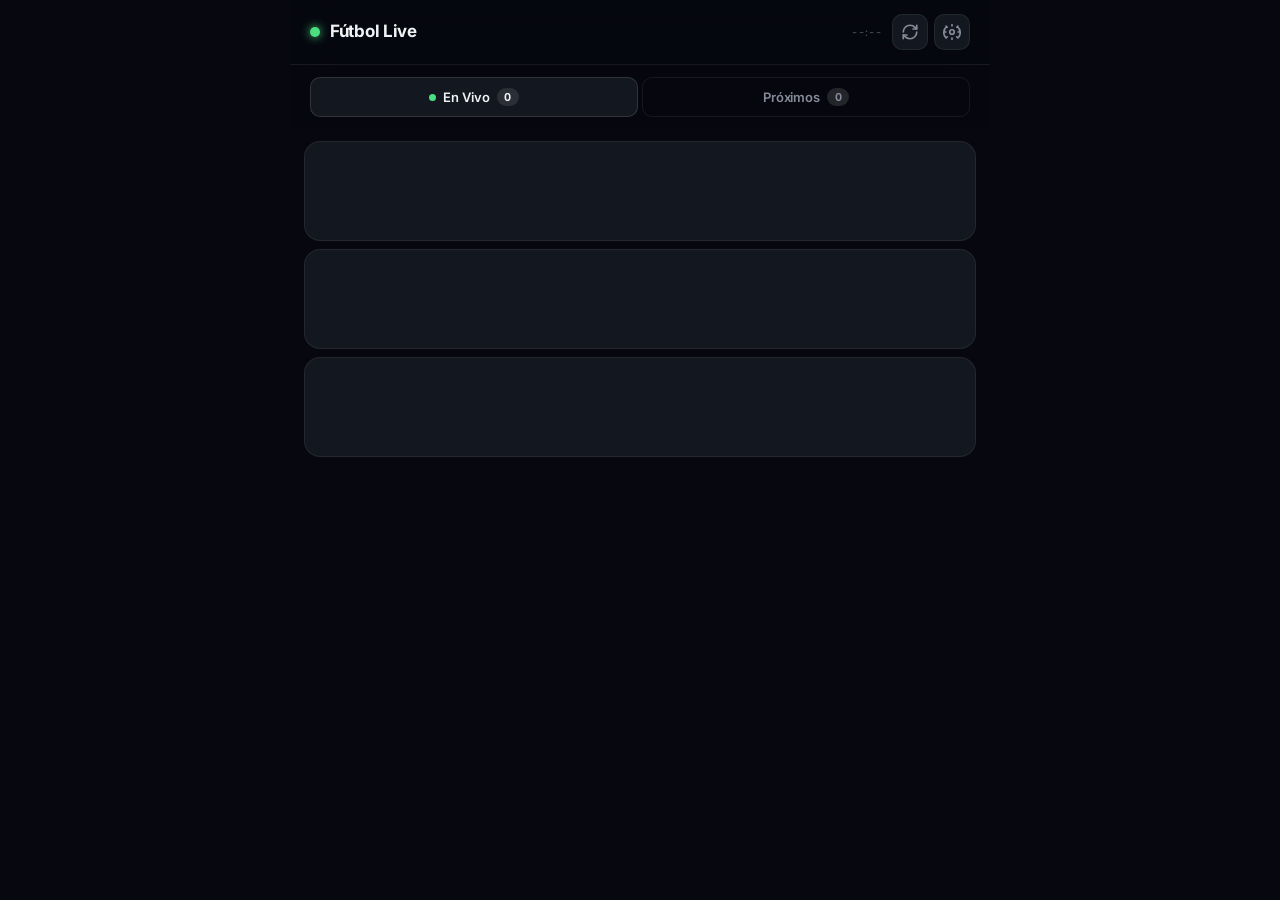
==== index.html @ bebf226e "Fix: mostrar banderas correctamente" ====
<!DOCTYPE html>
<html lang="es">
<head>
    <meta charset="UTF-8">
    <meta name="viewport" content="width=device-width, initial-scale=1.0">
    <meta name="description" content="Resultados y próximos partidos de fútbol en tiempo real.">
    <meta name="theme-color" content="#07080F">
    <title>Fútbol Live</title>
    <link rel="manifest" href="manifest.json">
    <link rel="preconnect" href="https://fonts.googleapis.com">
    <link rel="preconnect" href="https://fonts.gstatic.com" crossorigin>
    <link href="https://fonts.googleapis.com/css2?family=Inter:wght@400;500;600;700;800;900&display=swap" rel="stylesheet">
    <style>
/* ── Reset & Base ────────────────────────────── */
*, *::before, *::after { margin: 0; padding: 0; box-sizing: border-box; }

:root {
    --bg:        #07080F;
    --surface:   #0E1018;
    --card:      #131720;
    --card-hov:  #181D2A;
    --border:    rgba(255,255,255,.07);
    --border-hi: rgba(255,255,255,.12);

    --live:      #4ADE80;
    --live-dim:  rgba(74,222,128,.12);
    --upcoming:  #60A5FA;
    --upcoming-dim: rgba(96,165,250,.1);

    --text:      #F1F2F5;
    --text-2:    #868B99;
    --text-3:    #454A58;

    --font: 'Inter', -apple-system, BlinkMacSystemFont, sans-serif;
    --r-card: 16px;
    --r-sm:   8px;
}

html { -webkit-tap-highlight-color: transparent; }

body {
    font-family: var(--font);
    background: var(--bg);
    color: var(--text);
    line-height: 1.5;
    min-height: 100svh;
    overscroll-behavior: none;
}

/* ── App Shell ───────────────────────────────── */
.app {
    max-width: 700px;
    margin: 0 auto;
    padding-bottom: 40px;
}

/* ── Header ──────────────────────────────────── */
.header {
    position: sticky;
    top: 0;
    z-index: 50;
    background: rgba(7,8,15,.85);
    backdrop-filter: blur(20px);
    -webkit-backdrop-filter: blur(20px);
    border-bottom: 1px solid var(--border);
}

.header-inner {
    display: flex;
    align-items: center;
    justify-content: space-between;
    padding: 14px 20px;
}

.brand {
    display: flex;
    align-items: center;
    gap: 10px;
}

.brand-dot {
    width: 10px;
    height: 10px;
    border-radius: 50%;
    background: var(--live);
    box-shadow: 0 0 10px var(--live);
    animation: breathe 3s ease-in-out infinite;
}

@keyframes breathe {
    0%,100% { box-shadow: 0 0 6px var(--live); opacity:.9; }
    50%      { box-shadow: 0 0 16px var(--live); opacity:1; }
}

.brand-name {
    font-size: 17px;
    font-weight: 700;
    letter-spacing: -.3px;
    color: var(--text);
}

.header-right {
    display: flex;
    align-items: center;
    gap: 6px;
}

.last-updated {
    font-size: 11px;
    font-weight: 500;
    color: var(--text-3);
    margin-right: 4px;
    font-variant-numeric: tabular-nums;
}

.icon-btn {
    width: 36px;
    height: 36px;
    border-radius: 10px;
    border: 1px solid var(--border);
    background: var(--card);
    color: var(--text-2);
    display: flex;
    align-items: center;
    justify-content: center;
    cursor: pointer;
    transition: background .15s, color .15s, border-color .15s;
}

.icon-btn:hover {
    background: var(--card-hov);
    color: var(--text);
    border-color: var(--border-hi);
}

.icon-btn.spinning svg {
    animation: spin .6s linear infinite;
}

@keyframes spin { to { transform: rotate(360deg); } }

/* ── Tabs ────────────────────────────────────── */
.tabs {
    display: flex;
    gap: 4px;
    padding: 12px 20px;
    position: sticky;
    top: 65px;
    z-index: 40;
    background: rgba(7,8,15,.9);
    backdrop-filter: blur(20px);
    -webkit-backdrop-filter: blur(20px);
}

.tab {
    flex: 1;
    display: flex;
    align-items: center;
    justify-content: center;
    gap: 7px;
    padding: 10px 14px;
    border-radius: 10px;
    border: 1px solid var(--border);
    background: transparent;
    color: var(--text-2);
    font-family: var(--font);
    font-size: 13px;
    font-weight: 600;
    cursor: pointer;
    transition: all .2s ease;
    letter-spacing: -.1px;
}

.tab:hover:not(.active) {
    background: var(--card);
    color: var(--text);
}

.tab.active {
    background: var(--card);
    color: var(--text);
    border-color: var(--border-hi);
}

.tab-live-dot {
    width: 7px;
    height: 7px;
    border-radius: 50%;
    background: var(--live);
    flex-shrink: 0;
    animation: pulse-dot 1.8s ease-in-out infinite;
}

.tab:not(.active) .tab-live-dot { opacity: .4; animation: none; }

@keyframes pulse-dot {
    0%,100% { transform: scale(1); opacity: 1; }
    50%      { transform: scale(1.35); opacity: .7; }
}

.tab-count {
    font-size: 11px;
    font-weight: 700;
    background: var(--border-hi);
    padding: 2px 7px;
    border-radius: 999px;
    min-width: 22px;
    text-align: center;
    font-variant-numeric: tabular-nums;
}

.tab.active .tab-count { background: rgba(255,255,255,.1); }

/* ── Content ─────────────────────────────────── */
.content { padding: 0 14px; }

.tab-content { display: none; }
.tab-content.active { display: block; }

/* ── Matches List ────────────────────────────── */
.matches-list { display: flex; flex-direction: column; gap: 8px; padding-top: 6px; }

/* ── League Group ────────────────────────────── */
.league-group { margin-top: 10px; }

.league-group-header {
    display: flex;
    align-items: center;
    gap: 10px;
    padding: 14px 6px 8px;
    font-size: 11px;
    font-weight: 700;
    letter-spacing: .6px;
    text-transform: uppercase;
    color: var(--text-2);
}

.league-group-header .flag {
    font-size: 22px;
    line-height: 1;
    filter: drop-shadow(0 1px 3px rgba(0,0,0,.4));
}

/* ── Match Card ──────────────────────────────── */
.match-card {
    background: var(--card);
    border: 1px solid var(--border);
    border-radius: var(--r-card);
    padding: 16px;
    display: grid;
    grid-template-columns: 1fr auto 1fr;
    align-items: center;
    gap: 12px;
    cursor: default;
    transition: background .18s, border-color .18s, transform .18s;
    position: relative;
    overflow: hidden;
}

.match-card::before {
    content: '';
    position: absolute;
    top: 0; left: 0;
    width: 3px;
    height: 100%;
    border-radius: 3px 0 0 3px;
}

.match-card.live::before   { background: var(--live); }
.match-card.upcoming::before { background: var(--upcoming); }

.match-card:hover {
    background: var(--card-hov);
    border-color: var(--border-hi);
    transform: translateY(-1px);
}

/* Status strip at top */
.card-top {
    position: absolute;
    top: 0; left: 0; right: 0;
    display: flex;
    justify-content: flex-end;
    padding: 8px 12px 0;
}

/* ── Team Column ─────────────────────────────── */
.team-col {
    display: flex;
    flex-direction: column;
    align-items: center;
    gap: 8px;
    text-align: center;
    padding-top: 10px;
}

.team-logo-wrap {
    width: 48px;
    height: 48px;
    border-radius: 50%;
    background: rgba(255,255,255,.04);
    border: 1px solid var(--border);
    display: flex;
    align-items: center;
    justify-content: center;
    overflow: hidden;
    flex-shrink: 0;
}

.team-logo-wrap img {
    width: 38px;
    height: 38px;
    object-fit: contain;
    display: block;
}

.team-name {
    font-size: 12px;
    font-weight: 600;
    color: var(--text-2);
    max-width: 110px;
    line-height: 1.3;
    text-wrap: balance;
}

/* ── Score Center ────────────────────────────── */
.score-col {
    display: flex;
    flex-direction: column;
    align-items: center;
    gap: 6px;
    min-width: 80px;
}

.score-board {
    display: flex;
    align-items: center;
    gap: 2px;
}

.score-num {
    font-size: 32px;
    font-weight: 900;
    letter-spacing: -1px;
    font-variant-numeric: tabular-nums;
    color: var(--text);
    line-height: 1;
    min-width: 28px;
    text-align: center;
}

.score-sep {
    font-size: 22px;
    font-weight: 300;
    color: var(--text-3);
    margin: 0 2px;
    line-height: 1;
}

.match-card.live .score-num {
    color: var(--live);
}

.status-pill {
    font-size: 10px;
    font-weight: 700;
    letter-spacing: .5px;
    text-transform: uppercase;
    padding: 3px 9px;
    border-radius: 999px;
    white-space: nowrap;
}

.status-pill.live {
    background: var(--live-dim);
    color: var(--live);
    display: flex;
    align-items: center;
    gap: 4px;
}

.status-pill.live::before {
    content: '';
    display: inline-block;
    width: 5px;
    height: 5px;
    border-radius: 50%;
    background: var(--live);
    animation: pulse-dot 1.4s infinite;
    flex-shrink: 0;
}

.status-pill.upcoming {
    background: var(--upcoming-dim);
    color: var(--upcoming);
}

.match-time {
    font-size: 11px;
    font-weight: 500;
    color: var(--text-3);
    text-align: center;
    font-variant-numeric: tabular-nums;
    margin-top: 2px;
}

/* ── Empty State ─────────────────────────────── */
.empty-state {
    display: flex;
    flex-direction: column;
    align-items: center;
    padding: 60px 20px;
    gap: 10px;
    color: var(--text-3);
    text-align: center;
}

.empty-icon-wrap {
    width: 60px;
    height: 60px;
    border-radius: 18px;
    background: var(--card);
    border: 1px solid var(--border);
    display: flex;
    align-items: center;
    justify-content: center;
    font-size: 26px;
    margin-bottom: 4px;
}

.empty-state h3 {
    font-size: 15px;
    font-weight: 600;
    color: var(--text-2);
}

.empty-state p {
    font-size: 13px;
    color: var(--text-3);
}

/* ── Skeletons ───────────────────────────────── */
.skeleton-wrap { display: flex; flex-direction: column; gap: 8px; padding-top: 6px; }

.skeleton-card {
    background: var(--card);
    border: 1px solid var(--border);
    border-radius: var(--r-card);
    height: 100px;
    animation: shimmer 1.4s ease-in-out infinite;
}

@keyframes shimmer {
    0%,100% { opacity: .5; }
    50%      { opacity: 1; }
}

/* ── Settings Modal ──────────────────────────── */
.modal {
    position: fixed;
    inset: 0;
    z-index: 200;
    display: flex;
    align-items: flex-end;
    justify-content: center;
}

.modal.hidden { display: none; }

.modal-backdrop {
    position: absolute;
    inset: 0;
    background: rgba(0,0,0,.6);
    backdrop-filter: blur(4px);
    -webkit-backdrop-filter: blur(4px);
}

.modal-sheet {
    position: relative;
    width: 100%;
    max-width: 700px;
    background: #111420;
    border-radius: 24px 24px 0 0;
    border: 1px solid var(--border-hi);
    border-bottom: none;
    padding: 12px 24px 40px;
    animation: slide-up .25s ease;
}

@keyframes slide-up {
    from { transform: translateY(100%); }
    to   { transform: translateY(0); }
}

.modal-handle {
    width: 36px;
    height: 4px;
    border-radius: 2px;
    background: var(--border-hi);
    margin: 0 auto 20px;
}

.modal-header {
    display: flex;
    align-items: center;
    justify-content: space-between;
    margin-bottom: 24px;
}

.modal-header h3 {
    font-size: 17px;
    font-weight: 700;
}

.setting-label {
    display: block;
    font-size: 12px;
    font-weight: 600;
    letter-spacing: .4px;
    text-transform: uppercase;
    color: var(--text-3);
    margin-bottom: 10px;
}

.segment-control {
    display: flex;
    gap: 4px;
    background: var(--surface);
    border: 1px solid var(--border);
    border-radius: 10px;
    padding: 4px;
    margin-bottom: 20px;
}

.seg-btn {
    flex: 1;
    padding: 8px 4px;
    border: none;
    border-radius: 7px;
    background: transparent;
    color: var(--text-2);
    font-family: var(--font);
    font-size: 13px;
    font-weight: 600;
    cursor: pointer;
    transition: all .15s;
}

.seg-btn.active {
    background: var(--card-hov);
    color: var(--text);
    border: 1px solid var(--border-hi);
}

.info-pill {
    display: flex;
    align-items: center;
    gap: 7px;
    font-size: 12px;
    color: var(--text-3);
    background: var(--surface);
    border: 1px solid var(--border);
    border-radius: 10px;
    padding: 10px 14px;
}

.modal-footer {
    margin-top: 20px;
}

.btn-primary {
    width: 100%;
    padding: 14px;
    background: var(--live);
    color: #021a0a;
    border: none;
    border-radius: 12px;
    font-family: var(--font);
    font-size: 15px;
    font-weight: 700;
    cursor: pointer;
    transition: opacity .15s;
    letter-spacing: -.2px;
}

.btn-primary:hover { opacity: .88; }

/* ── Toast ───────────────────────────────────── */
.toast {
    position: fixed;
    bottom: 28px;
    left: 50%;
    transform: translateX(-50%);
    background: #1C2030;
    border: 1px solid var(--border-hi);
    color: var(--text);
    padding: 12px 20px;
    border-radius: 12px;
    box-shadow: 0 8px 32px rgba(0,0,0,.5);
    z-index: 300;
    font-size: 13px;
    font-weight: 500;
    white-space: nowrap;
    max-width: calc(100vw - 40px);
    overflow: hidden;
    text-overflow: ellipsis;
    animation: toast-in .2s ease;
}

@keyframes toast-in {
    from { opacity: 0; transform: translateX(-50%) translateY(10px); }
    to   { opacity: 1; transform: translateX(-50%) translateY(0); }
}

.toast.hidden { display: none; }
.toast.success { border-color: rgba(74,222,128,.3); }
.toast.error   { border-color: rgba(248,113,113,.3); }

/* ── Responsive ──────────────────────────────── */
@media (max-width: 480px) {
    .content { padding: 0 10px; }
    .tabs { padding: 10px 14px; }
    .header-inner { padding: 12px 16px; }
    .team-logo-wrap { width: 42px; height: 42px; }
    .team-logo-wrap img { width: 32px; height: 32px; }
    .score-num { font-size: 28px; }
    .team-name { font-size: 11px; max-width: 90px; }
}

</style>
    <link rel="icon" href="data:image/svg+xml,%3Csvg xmlns='http://www.w3.org/2000/svg' viewBox='0 0 100 100'%3E%3Ccircle cx='50' cy='50' r='48' fill='%234ade80'/%3E%3Ctext y='.9em' font-size='72' x='12'%3E⚽%3C/text%3E%3C/svg%3E">
</head>
<body>
    <div class="app">

        <!-- Header -->
        <header class="header">
            <div class="header-inner">
                <div class="brand">
                    <div class="brand-dot"></div>
                    <span class="brand-name">Fútbol Live</span>
                </div>
                <div class="header-right">
                    <div id="last-updated" class="last-updated">--:--</div>
                    <button id="refresh-btn" class="icon-btn" title="Actualizar">
                        <svg width="18" height="18" viewBox="0 0 24 24" fill="none" stroke="currentColor" stroke-width="2.2" stroke-linecap="round" stroke-linejoin="round"><path d="M3 12a9 9 0 0 1 9-9 9.75 9.75 0 0 1 6.74 2.74L21 8"/><path d="M21 3v5h-5"/><path d="M21 12a9 9 0 0 1-9 9 9.75 9.75 0 0 1-6.74-2.74L3 16"/><path d="M8 16H3v5"/></svg>
                    </button>
                    <button id="settings-btn" class="icon-btn" title="Configuración">
                        <svg width="18" height="18" viewBox="0 0 24 24" fill="none" stroke="currentColor" stroke-width="2.2" stroke-linecap="round" stroke-linejoin="round"><circle cx="12" cy="12" r="3"/><path d="M19.07 4.93a10 10 0 0 1 1.41 14.43M4.93 4.93a10 10 0 0 0-1.41 14.43M12 2v2M12 20v2M4.22 4.22l1.42 1.42M18.36 18.36l1.42 1.42M2 12h2M20 12h2M4.22 19.78l1.42-1.42M18.36 5.64l1.42-1.42"/></svg>
                    </button>
                </div>
                <button id="install-btn" class="icon-btn" title="Instalar App" style="display: none;">
    <svg width="18" height="18" viewBox="0 0 24 24" fill="none" stroke="currentColor" stroke-width="2.2">
        <path d="M21 15v4a2 2 0 0 1-2 2H5a2 2 0 0 1-2-2v-4"/>
        <polyline points="7 10 12 15 17 10"/>
        <line x1="12" y1="15" x2="12" y2="3"/>
    </svg>
</button>
            </div>
        </header>

        <!-- Tabs -->
        <nav class="tabs">
            <button class="tab active" data-tab="live">
                <span class="tab-live-dot"></span>
                En Vivo
                <span class="tab-count" id="live-count">0</span>
            </button>
            <button class="tab" data-tab="upcoming">
                Próximos
                <span class="tab-count" id="upcoming-count">0</span>
            </button>
        </nav>

        <!-- Content -->
        <main class="content">

            <!-- Live Tab -->
            <div id="live-tab" class="tab-content active">
                <div id="live-matches" class="matches-list">
                    <div class="skeleton-wrap">
                        <div class="skeleton-card"></div>
                        <div class="skeleton-card"></div>
                        <div class="skeleton-card"></div>
                    </div>
                </div>
            </div>

            <!-- Upcoming Tab -->
            <div id="upcoming-tab" class="tab-content">
                <div id="upcoming-matches" class="matches-list">
                    <div class="skeleton-wrap">
                        <div class="skeleton-card"></div>
                        <div class="skeleton-card"></div>
                        <div class="skeleton-card"></div>
                    </div>
                </div>
            </div>

        </main>

        <!-- Settings Modal -->
        <div id="settings-modal" class="modal hidden">
            <div class="modal-backdrop" id="close-settings-bg"></div>
            <div class="modal-sheet">
                <div class="modal-handle"></div>
                <div class="modal-header">
                    <h3>Configuración</h3>
                    <button class="icon-btn" id="close-settings">
                        <svg width="18" height="18" viewBox="0 0 24 24" fill="none" stroke="currentColor" stroke-width="2.5" stroke-linecap="round"><line x1="18" y1="6" x2="6" y2="18"/><line x1="6" y1="6" x2="18" y2="18"/></svg>
                    </button>
                </div>
                <div class="modal-body">
                    <label class="setting-label">Actualización automática</label>
                    <div class="segment-control" id="refresh-segment">
                        <button class="seg-btn" data-val="0">Off</button>
                        <button class="seg-btn" data-val="30">30s</button>
                        <button class="seg-btn active" data-val="45">45s</button>
                        <button class="seg-btn" data-val="60">1m</button>
                        <button class="seg-btn" data-val="120">2m</button>
                    </div>
                    <div class="info-pill">
                        <svg width="14" height="14" viewBox="0 0 24 24" fill="none" stroke="currentColor" stroke-width="2" stroke-linecap="round"><circle cx="12" cy="12" r="10"/><line x1="12" y1="8" x2="12" y2="12"/><line x1="12" y1="16" x2="12.01" y2="16"/></svg>
                        Datos en tiempo real vía ESPN · 12 ligas
                    </div>
                </div>
                <div class="modal-footer">
                    <button class="btn-primary" id="save-settings">Guardar</button>
                </div>
            </div>
        </div>

        <!-- Toast -->
        <div id="toast" class="toast hidden"></div>
    </div>

    <script>
// ⚽ Fútbol Live PWA — ESPN API
const ESPN_BASE = 'https://site.api.espn.com/apis/site/v2/sports/soccer';

const LEAGUES = [
    { slug: 'esp.1',          name: 'La Liga',              country: 'España',       flag: '🇪🇸' },
    { slug: 'eng.1',          name: 'Premier League',       country: 'Inglaterra',   flag: '🏴󠁧󠁢󠁥󠁮󠁧󠁿' },
    { slug: 'ita.1',          name: 'Serie A',              country: 'Italia',       flag: '🇮🇹' },
    { slug: 'ger.1',          name: 'Bundesliga',           country: 'Alemania',     flag: '🇩🇪' },
    { slug: 'fra.1',          name: 'Ligue 1',              country: 'Francia',      flag: '🇫🇷' },
    { slug: 'den.1',          name: 'Danish Superliga',     country: 'Dinamarca',    flag: '🇩🇰' },
    { slug: 'ned.1',          name: 'Eredivisie',           country: 'Países Bajos', flag: '🇳🇱' },
    { slug: 'nor.1',          name: 'Eliteserien',          country: 'Noruega',      flag: '🇳🇴' },
    { slug: 'por.1',          name: 'Primeira Liga',        country: 'Portugal',     flag: '🇵🇹' },
    { slug: 'chi.1',          name: 'Primera División',     country: 'Chile',        flag: '🇨🇱' },
    { slug: 'bra.1',          name: 'Brasileirão',          country: 'Brasil',       flag: '🇧🇷' },
    { slug: 'uefa.champions', name: 'Champions League',     country: 'Europa',       flag: '🏆' },
];

let autoRefreshInterval = null;
let currentTab = 'live';

// DOM
const liveMatchesEl    = document.getElementById('live-matches');
const upcomingMatchesEl= document.getElementById('upcoming-matches');
const liveCountEl      = document.getElementById('live-count');
const upcomingCountEl  = document.getElementById('upcoming-count');
const lastUpdatedEl    = document.getElementById('last-updated');
const refreshBtn       = document.getElementById('refresh-btn');
const settingsBtn      = document.getElementById('settings-btn');
const settingsModal    = document.getElementById('settings-modal');
const toastEl          = document.getElementById('toast');

// ── Toast ────────────────────────────────────────────────
function showToast(msg, type = 'success') {
    toastEl.textContent = msg;
    toastEl.className = `toast ${type}`;
    clearTimeout(toastEl._t);
    toastEl._t = setTimeout(() => toastEl.classList.add('hidden'), 2800);
}

// ── Formatters ───────────────────────────────────────────
function formatTime(utcDate) {
    return new Date(utcDate).toLocaleTimeString('es-ES', { hour: '2-digit', minute: '2-digit', hour12: false });
}

function formatDate(utcDate) {
    const d = new Date(utcDate);
    const today    = new Date();
    const tomorrow = new Date(today); tomorrow.setDate(today.getDate() + 1);
    if (d.toDateString() === today.toDateString())    return 'Hoy · ' + formatTime(utcDate);
    if (d.toDateString() === tomorrow.toDateString()) return 'Mañana · ' + formatTime(utcDate);
    return d.toLocaleDateString('es-ES', { weekday: 'short', day: 'numeric', month: 'short' }) + ' · ' + formatTime(utcDate);
}

// ── Fetch ────────────────────────────────────────────────
async function fetchAllLeagues() {
    return Promise.all(LEAGUES.map(async league => {
        try {
            const res = await fetch(`${ESPN_BASE}/${league.slug}/scoreboard`);
            if (!res.ok) throw new Error(`HTTP ${res.status}`);
            return { league, data: await res.json() };
        } catch (e) {
            console.warn(`[${league.name}]`, e.message);
            return { league, data: null };
        }
    }));
}

function parseESPNMatches(leagueInfo, espnData) {
    if (!espnData?.events?.length) return [];
    const matches = [];
    espnData.events.forEach(event => {
        const comp   = event.competitions?.[0];
        if (!comp) return;
        const home   = comp.competitors?.find(c => c.homeAway === 'home') || comp.competitors?.[0];
        const away   = comp.competitors?.find(c => c.homeAway === 'away') || comp.competitors?.[1];
        if (!home || !away) return;
        const status = comp.status || event.status || {};
        const state  = status.state || status.type?.state || 'pre';
        const isLive = state === 'in' || status.type?.name === 'STATUS_IN_PROGRESS';
        if (state === 'post' || status.type?.name === 'STATUS_FINAL') return;
        matches.push({
            id: event.id,
            league: leagueInfo.name,
            country: leagueInfo.country,
            flag: leagueInfo.flag,
            homeTeam: {
                name: home.team?.shortDisplayName || home.team?.displayName || 'Local',
                logo: home.team?.logo || '',
                score: parseInt(home.score) || 0
            },
            awayTeam: {
                name: away.team?.shortDisplayName || away.team?.displayName || 'Visitante',
                logo: away.team?.logo || '',
                score: parseInt(away.score) || 0
            },
            state,
            minute: status.displayClock || status.clock || '0\'',
            utcDate: event.date || comp.date,
            isLive,
            isUpcoming: state === 'pre'
        });
    });
    return matches;
}

// ── Render ───────────────────────────────────────────────
function createMatchCard(match) {
    const card = document.createElement('div');
    card.className = `match-card ${match.isLive ? 'live' : 'upcoming'}`;

    const statusPill = match.isLive
        ? `<div class="status-pill live">${match.minute}</div>`
        : `<div class="status-pill upcoming">${formatDate(match.utcDate)}</div>`;

    const FALLBACK = `data:image/svg+xml,%3Csvg xmlns='http://www.w3.org/2000/svg' viewBox='0 0 40 40'%3E%3Ccircle cx='20' cy='20' r='19' fill='%23131720'/%3E%3C/svg%3E`;

    card.innerHTML = `
        <div class="team-col">
            <div class="team-logo-wrap">
                <img src="${match.homeTeam.logo || FALLBACK}" alt="${match.homeTeam.name}" onerror="this.src='${FALLBACK}'">
            </div>
            <div class="team-name">${match.homeTeam.name}</div>
        </div>

        <div class="score-col">
            <div class="score-board">
                <span class="score-num">${match.isLive ? match.homeTeam.score : '—'}</span>
                <span class="score-sep">:</span>
                <span class="score-num">${match.isLive ? match.awayTeam.score : '—'}</span>
            </div>
            ${statusPill}
        </div>

        <div class="team-col">
            <div class="team-logo-wrap">
                <img src="${match.awayTeam.logo || FALLBACK}" alt="${match.awayTeam.name}" onerror="this.src='${FALLBACK}'">
            </div>
            <div class="team-name">${match.awayTeam.name}</div>
        </div>
    `;
    return card;
}

// Group matches by league and render
function renderMatches(container, matches, emptyMsg, emptyIcon = '⚽') {
    container.innerHTML = '';

    if (!matches.length) {
        container.innerHTML = `
            <div class="empty-state">
                <div class="empty-icon-wrap">${emptyIcon}</div>
                <h3>${emptyMsg}</h3>
                <p>Intenta actualizar en unos minutos.</p>
            </div>`;
        return;
    }

    // Agrupar por liga
    const groups = {};
    matches.forEach(m => {
        const key = m.league;
        if (!groups[key]) groups[key] = { meta: m, items: [] };
        groups[key].items.push(m);
    });

    Object.values(groups).forEach(({ meta, items }) => {
        const group = document.createElement('div');
        group.className = 'league-group';
        group.innerHTML = `
            <div class="league-group-header">
                <span class="flag">${meta.flag}</span>
                ${meta.league}
            </div>`;
        items.forEach(m => group.appendChild(createMatchCard(m)));
        container.appendChild(group);
    });
}

// ── Load Data ────────────────────────────────────────────
async function loadData() {
    // Skeleton already in HTML on first load; on refresh show mini skeletons
    if (liveMatchesEl.querySelector('.league-group, .empty-state')) {
        liveMatchesEl.innerHTML     = '<div class="skeleton-wrap"><div class="skeleton-card"></div><div class="skeleton-card"></div></div>';
        upcomingMatchesEl.innerHTML = '<div class="skeleton-wrap"><div class="skeleton-card"></div><div class="skeleton-card"></div></div>';
    }

    try {
        const results = await fetchAllLeagues();
        const allLive = [], allUpcoming = [];

        results.forEach(({ league, data }) => {
            if (!data) return;
            parseESPNMatches(league, data).forEach(m => {
                if (m.isLive)     allLive.push(m);
                else if (m.isUpcoming) allUpcoming.push(m);
            });
        });

        allLive.sort((a, b) => (parseInt(b.minute) || 0) - (parseInt(a.minute) || 0));
        allUpcoming.sort((a, b) => new Date(a.utcDate) - new Date(b.utcDate));

        liveCountEl.textContent     = allLive.length;
        upcomingCountEl.textContent = allUpcoming.length;

        renderMatches(liveMatchesEl,     allLive,              'No hay partidos en vivo', '⚽');
        renderMatches(upcomingMatchesEl, allUpcoming.slice(0, 50), 'No hay próximos partidos', '📅');

        const now = new Date();
        lastUpdatedEl.textContent = now.toLocaleTimeString('es-ES', { hour: '2-digit', minute: '2-digit' });

        showToast(`${allLive.length + allUpcoming.length} partidos · ESPN`);
    } catch (err) {
        console.error(err);
        [liveMatchesEl, upcomingMatchesEl].forEach(el => {
            el.innerHTML = `<div class="empty-state"><div class="empty-icon-wrap">⚠️</div><h3>Error de conexión</h3><p>${err.message}</p></div>`;
        });
        showToast('No se pudo conectar con ESPN', 'error');
    }
}

// ── Tabs ─────────────────────────────────────────────────
document.querySelectorAll('.tab').forEach(tab => {
    tab.addEventListener('click', () => {
        document.querySelectorAll('.tab').forEach(t => t.classList.remove('active'));
        document.querySelectorAll('.tab-content').forEach(c => c.classList.remove('active'));
        tab.classList.add('active');
        document.getElementById(`${tab.dataset.tab}-tab`).classList.add('active');
        currentTab = tab.dataset.tab;
    });
});

// ── Settings ─────────────────────────────────────────────
function setupSettings() {
    const saved = localStorage.getItem('auto_refresh_interval') || '45';
    document.querySelectorAll('.seg-btn').forEach(btn => {
        btn.classList.toggle('active', btn.dataset.val === saved);
        btn.addEventListener('click', () => {
            document.querySelectorAll('.seg-btn').forEach(b => b.classList.remove('active'));
            btn.classList.add('active');
        });
    });

    settingsBtn.addEventListener('click', () => settingsModal.classList.remove('hidden'));
    document.getElementById('close-settings').addEventListener('click', () => settingsModal.classList.add('hidden'));
    document.getElementById('close-settings-bg').addEventListener('click', () => settingsModal.classList.add('hidden'));

    document.getElementById('save-settings').addEventListener('click', () => {
        const val = document.querySelector('.seg-btn.active')?.dataset.val || '45';
        localStorage.setItem('auto_refresh_interval', val);
        setupAutoRefresh();
        settingsModal.classList.add('hidden');
        showToast('Configuración guardada');
        loadData();
    });
}

// ── Auto refresh ─────────────────────────────────────────
function setupAutoRefresh() {
    clearInterval(autoRefreshInterval);
    const secs = parseInt(localStorage.getItem('auto_refresh_interval') || '45');
    if (secs > 0) {
        autoRefreshInterval = setInterval(() => {
            if (!settingsModal.classList.contains('hidden')) return;
            loadData();
        }, secs * 1000);
    }
}

// ── Refresh button ────────────────────────────────────────
refreshBtn.addEventListener('click', () => {
    refreshBtn.classList.add('spinning');
    loadData().finally(() => refreshBtn.classList.remove('spinning'));
});

document.addEventListener('keydown', e => {
    if (e.key === 'r' && document.activeElement.tagName !== 'INPUT') loadData();
});

// ── Service Worker ────────────────────────────────────────
if ('serviceWorker' in navigator) {
    window.addEventListener('load', () => navigator.serviceWorker.register('sw.js').catch(() => {}));
}

// ── Init ──────────────────────────────────────────────────
setupSettings();
setupAutoRefresh();
loadData();
window.loadData = loadData;
<script>
// === INSTALAR APP COMO PWA ===
let deferredPrompt;
const installBtn = document.getElementById('install-btn');

window.addEventListener('beforeinstallprompt', (e) => {
    e.preventDefault();
    deferredPrompt = e;
    installBtn.style.display = 'flex';   // Muestra el botón
});

installBtn.addEventListener('click', async () => {
    if (!deferredPrompt) return;
    
    deferredPrompt.prompt();
    const { outcome } = await deferredPrompt.userChoice;
    
    if (outcome === 'accepted') {
        installBtn.style.display = 'none';
    }
    deferredPrompt = null;
});

// Ocultar botón si ya está instalada
if (window.matchMedia('(display-mode: standalone)').matches) {
    installBtn.style.display = 'none';
}
</script>
</script>
</body>
</html>
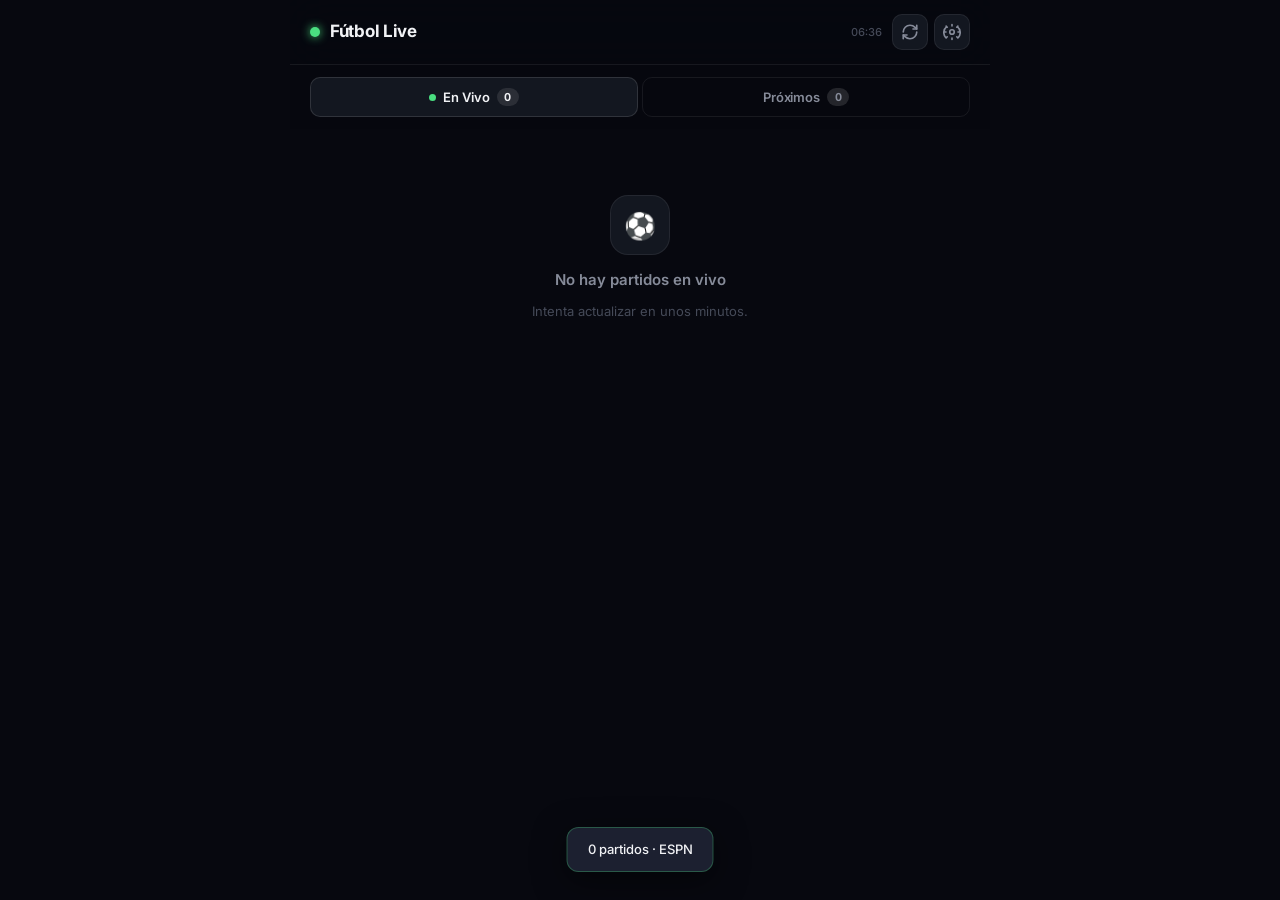
==== commit 9ce1d543: "Add Install App button" ====
--- a/index.html
+++ b/index.html
@@ -645,17 +645,13 @@
                     <button id="refresh-btn" class="icon-btn" title="Actualizar">
                         <svg width="18" height="18" viewBox="0 0 24 24" fill="none" stroke="currentColor" stroke-width="2.2" stroke-linecap="round" stroke-linejoin="round"><path d="M3 12a9 9 0 0 1 9-9 9.75 9.75 0 0 1 6.74 2.74L21 8"/><path d="M21 3v5h-5"/><path d="M21 12a9 9 0 0 1-9 9 9.75 9.75 0 0 1-6.74-2.74L3 16"/><path d="M8 16H3v5"/></svg>
                     </button>
-                    <button id="settings-btn" class="icon-btn" title="Configuración">
+                                        <button id="settings-btn" class="icon-btn" title="Configuración">
                         <svg width="18" height="18" viewBox="0 0 24 24" fill="none" stroke="currentColor" stroke-width="2.2" stroke-linecap="round" stroke-linejoin="round"><circle cx="12" cy="12" r="3"/><path d="M19.07 4.93a10 10 0 0 1 1.41 14.43M4.93 4.93a10 10 0 0 0-1.41 14.43M12 2v2M12 20v2M4.22 4.22l1.42 1.42M18.36 18.36l1.42 1.42M2 12h2M20 12h2M4.22 19.78l1.42-1.42M18.36 5.64l1.42-1.42"/></svg>
                     </button>
+                    <button id="install-btn" class="icon-btn" title="Instalar App" style="display: none;">
+                        <svg width="18" height="18" viewBox="0 0 24 24" fill="none" stroke="currentColor" stroke-width="2.2" stroke-linecap="round" stroke-linejoin="round"><path d="M21 15v4a2 2 0 0 1-2 2H5a2 2 0 0 1-2-2v-4"/><polyline points="7 10 12 15 17 10"/><line x1="12" y1="15" x2="12" y2="3"/></svg>
+                    </button>
                 </div>
-                <button id="install-btn" class="icon-btn" title="Instalar App" style="display: none;">
-    <svg width="18" height="18" viewBox="0 0 24 24" fill="none" stroke="currentColor" stroke-width="2.2">
-        <path d="M21 15v4a2 2 0 0 1-2 2H5a2 2 0 0 1-2-2v-4"/>
-        <polyline points="7 10 12 15 17 10"/>
-        <line x1="12" y1="15" x2="12" y2="3"/>
-    </svg>
-</button>
             </div>
         </header>
 
@@ -1024,34 +1020,32 @@
 setupAutoRefresh();
 loadData();
 window.loadData = loadData;
-<script>
-// === INSTALAR APP COMO PWA ===
+// === BOTÓN INSTALAR APP (PWA) ===
 let deferredPrompt;
 const installBtn = document.getElementById('install-btn');
 
 window.addEventListener('beforeinstallprompt', (e) => {
     e.preventDefault();
     deferredPrompt = e;
-    installBtn.style.display = 'flex';   // Muestra el botón
+    if (installBtn) installBtn.style.display = 'flex';
 });
 
-installBtn.addEventListener('click', async () => {
-    if (!deferredPrompt) return;
-    
-    deferredPrompt.prompt();
-    const { outcome } = await deferredPrompt.userChoice;
-    
-    if (outcome === 'accepted') {
-        installBtn.style.display = 'none';
-    }
-    deferredPrompt = null;
-});
+if (installBtn) {
+    installBtn.addEventListener('click', async () => {
+        if (!deferredPrompt) return;
+        deferredPrompt.prompt();
+        const { outcome } = await deferredPrompt.userChoice;
+        if (outcome === 'accepted') {
+            installBtn.style.display = 'none';
+        }
+        deferredPrompt = null;
+    });
+}
 
 // Ocultar botón si ya está instalada
-if (window.matchMedia('(display-mode: standalone)').matches) {
+if (window.matchMedia('(display-mode: standalone)').matches && installBtn) {
     installBtn.style.display = 'none';
 }
-</script>
 </script>
 </body>
 </html>
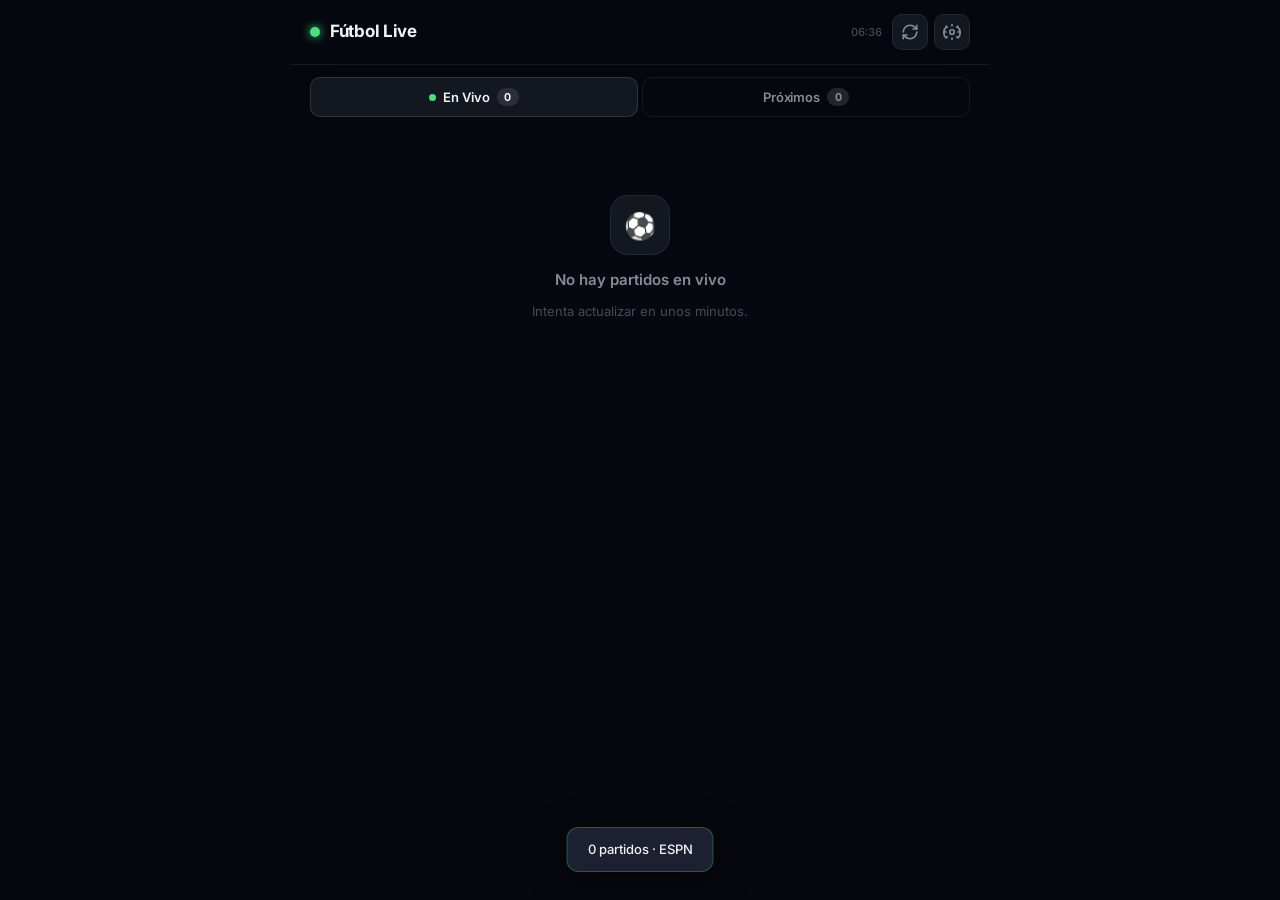
==== commit b15e6719: "fix: PWA install — vercel.json catch-all bloqueaba manifest y SW" ====
--- a/index.html
+++ b/index.html
@@ -628,7 +628,8 @@
 }
 
 </style>
-    <link rel="icon" href="data:image/svg+xml,%3Csvg xmlns='http://www.w3.org/2000/svg' viewBox='0 0 100 100'%3E%3Ccircle cx='50' cy='50' r='48' fill='%234ade80'/%3E%3Ctext y='.9em' font-size='72' x='12'%3E⚽%3C/text%3E%3C/svg%3E">
+    <link rel="icon" href="./icon-192.png" type="image/png">
+    <link rel="apple-touch-icon" href="./icon-192.png">
 </head>
 <body>
     <div class="app">
@@ -645,11 +646,8 @@
                     <button id="refresh-btn" class="icon-btn" title="Actualizar">
                         <svg width="18" height="18" viewBox="0 0 24 24" fill="none" stroke="currentColor" stroke-width="2.2" stroke-linecap="round" stroke-linejoin="round"><path d="M3 12a9 9 0 0 1 9-9 9.75 9.75 0 0 1 6.74 2.74L21 8"/><path d="M21 3v5h-5"/><path d="M21 12a9 9 0 0 1-9 9 9.75 9.75 0 0 1-6.74-2.74L3 16"/><path d="M8 16H3v5"/></svg>
                     </button>
-                                        <button id="settings-btn" class="icon-btn" title="Configuración">
+                    <button id="settings-btn" class="icon-btn" title="Configuración">
                         <svg width="18" height="18" viewBox="0 0 24 24" fill="none" stroke="currentColor" stroke-width="2.2" stroke-linecap="round" stroke-linejoin="round"><circle cx="12" cy="12" r="3"/><path d="M19.07 4.93a10 10 0 0 1 1.41 14.43M4.93 4.93a10 10 0 0 0-1.41 14.43M12 2v2M12 20v2M4.22 4.22l1.42 1.42M18.36 18.36l1.42 1.42M2 12h2M20 12h2M4.22 19.78l1.42-1.42M18.36 5.64l1.42-1.42"/></svg>
-                    </button>
-                    <button id="install-btn" class="icon-btn" title="Instalar App" style="display: none;">
-                        <svg width="18" height="18" viewBox="0 0 24 24" fill="none" stroke="currentColor" stroke-width="2.2" stroke-linecap="round" stroke-linejoin="round"><path d="M21 15v4a2 2 0 0 1-2 2H5a2 2 0 0 1-2-2v-4"/><polyline points="7 10 12 15 17 10"/><line x1="12" y1="15" x2="12" y2="3"/></svg>
                     </button>
                 </div>
             </div>
@@ -1020,32 +1018,7 @@
 setupAutoRefresh();
 loadData();
 window.loadData = loadData;
-// === BOTÓN INSTALAR APP (PWA) ===
-let deferredPrompt;
-const installBtn = document.getElementById('install-btn');
-
-window.addEventListener('beforeinstallprompt', (e) => {
-    e.preventDefault();
-    deferredPrompt = e;
-    if (installBtn) installBtn.style.display = 'flex';
-});
-
-if (installBtn) {
-    installBtn.addEventListener('click', async () => {
-        if (!deferredPrompt) return;
-        deferredPrompt.prompt();
-        const { outcome } = await deferredPrompt.userChoice;
-        if (outcome === 'accepted') {
-            installBtn.style.display = 'none';
-        }
-        deferredPrompt = null;
-    });
-}
-
-// Ocultar botón si ya está instalada
-if (window.matchMedia('(display-mode: standalone)').matches && installBtn) {
-    installBtn.style.display = 'none';
-}
+
 </script>
 </body>
 </html>
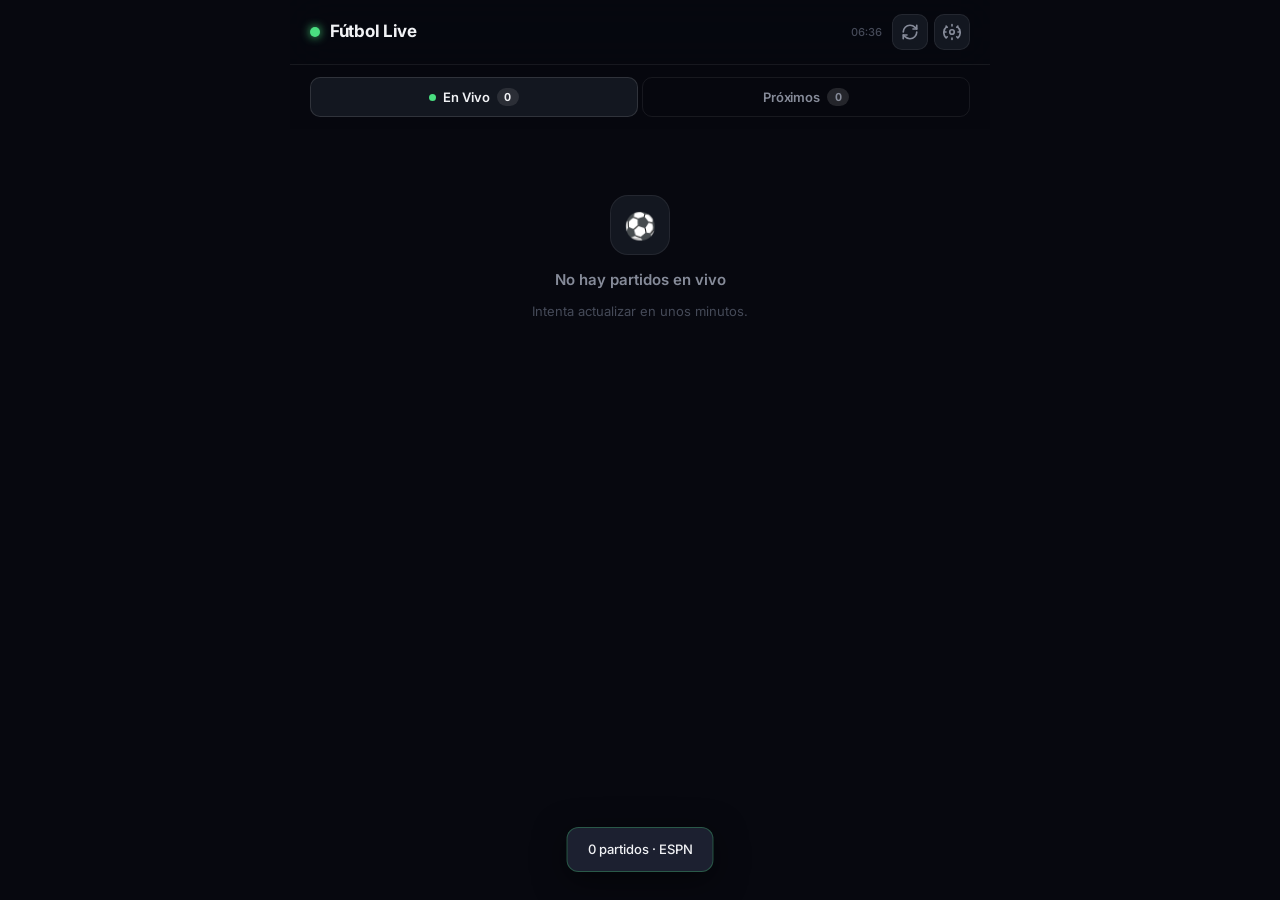
==== commit 9f6ea5f4: "feat: botón instalar PWA para Chrome Android" ====
--- a/index.html
+++ b/index.html
@@ -136,6 +136,33 @@
 .icon-btn.spinning svg {
     animation: spin .6s linear infinite;
 }
+
+.install-btn {
+    display: none;
+    align-items: center;
+    gap: 6px;
+    padding: 7px 14px;
+    border-radius: 10px;
+    border: 1px solid rgba(74,222,128,.3);
+    background: rgba(74,222,128,.1);
+    color: var(--live);
+    font-family: var(--font);
+    font-size: 12px;
+    font-weight: 700;
+    cursor: pointer;
+    transition: all .2s;
+    letter-spacing: -.1px;
+    white-space: nowrap;
+}
+
+.install-btn.show { display: flex; }
+
+.install-btn:hover {
+    background: rgba(74,222,128,.18);
+    border-color: rgba(74,222,128,.5);
+}
+
+.install-btn svg { flex-shrink: 0; }
 
 @keyframes spin { to { transform: rotate(360deg); } }
 
@@ -628,8 +655,7 @@
 }
 
 </style>
-    <link rel="icon" href="./icon-192.png" type="image/png">
-    <link rel="apple-touch-icon" href="./icon-192.png">
+    <link rel="icon" href="data:image/svg+xml,%3Csvg xmlns='http://www.w3.org/2000/svg' viewBox='0 0 100 100'%3E%3Ccircle cx='50' cy='50' r='48' fill='%234ade80'/%3E%3Ctext y='.9em' font-size='72' x='12'%3E⚽%3C/text%3E%3C/svg%3E">
 </head>
 <body>
     <div class="app">
@@ -642,6 +668,10 @@
                     <span class="brand-name">Fútbol Live</span>
                 </div>
                 <div class="header-right">
+                    <button id="install-btn" class="install-btn" title="Instalar app">
+                        <svg width="14" height="14" viewBox="0 0 24 24" fill="none" stroke="currentColor" stroke-width="2.5" stroke-linecap="round" stroke-linejoin="round"><path d="M21 15v4a2 2 0 0 1-2 2H5a2 2 0 0 1-2-2v-4"/><polyline points="7 10 12 15 17 10"/><line x1="12" y1="15" x2="12" y2="3"/></svg>
+                        Instalar
+                    </button>
                     <div id="last-updated" class="last-updated">--:--</div>
                     <button id="refresh-btn" class="icon-btn" title="Actualizar">
                         <svg width="18" height="18" viewBox="0 0 24 24" fill="none" stroke="currentColor" stroke-width="2.2" stroke-linecap="round" stroke-linejoin="round"><path d="M3 12a9 9 0 0 1 9-9 9.75 9.75 0 0 1 6.74 2.74L21 8"/><path d="M21 3v5h-5"/><path d="M21 12a9 9 0 0 1-9 9 9.75 9.75 0 0 1-6.74-2.74L3 16"/><path d="M8 16H3v5"/></svg>
@@ -1013,6 +1043,33 @@
     window.addEventListener('load', () => navigator.serviceWorker.register('sw.js').catch(() => {}));
 }
 
+// ── PWA Install Prompt ────────────────────────────────────
+let deferredPrompt = null;
+const installBtn = document.getElementById('install-btn');
+
+window.addEventListener('beforeinstallprompt', e => {
+    e.preventDefault();
+    deferredPrompt = e;
+    installBtn.classList.add('show');
+});
+
+installBtn.addEventListener('click', async () => {
+    if (!deferredPrompt) return;
+    deferredPrompt.prompt();
+    const { outcome } = await deferredPrompt.userChoice;
+    if (outcome === 'accepted') {
+        showToast('¡App instalada! 🎉');
+    }
+    deferredPrompt = null;
+    installBtn.classList.remove('show');
+});
+
+window.addEventListener('appinstalled', () => {
+    deferredPrompt = null;
+    installBtn.classList.remove('show');
+    showToast('Fútbol Live instalada ⚽');
+});
+
 // ── Init ──────────────────────────────────────────────────
 setupSettings();
 setupAutoRefresh();
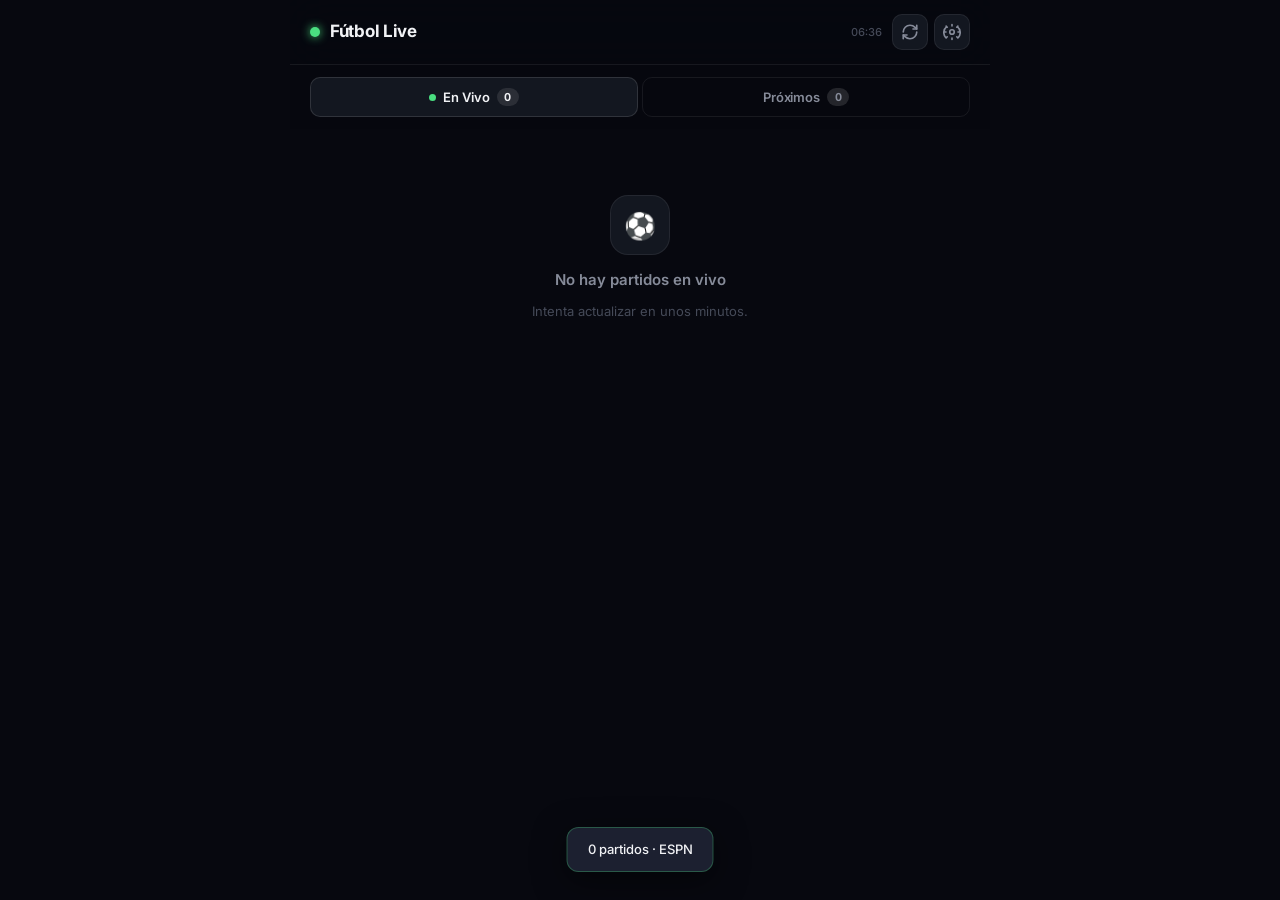
==== commit 0c480d91: "fix: scoreboard con rango de 7 días para mostrar todos los próximos" ====
--- a/index.html
+++ b/index.html
@@ -814,10 +814,21 @@
 }
 
 // ── Fetch ────────────────────────────────────────────────
+function getDateRange(days) {
+    const pad = n => String(n).padStart(2, '0');
+    const today = new Date();
+    const end = new Date(today);
+    end.setDate(today.getDate() + days);
+    const from = `${today.getFullYear()}${pad(today.getMonth()+1)}${pad(today.getDate())}`;
+    const to = `${end.getFullYear()}${pad(end.getMonth()+1)}${pad(end.getDate())}`;
+    return `${from}-${to}`;
+}
+
 async function fetchAllLeagues() {
+    const range = getDateRange(7);
     return Promise.all(LEAGUES.map(async league => {
         try {
-            const res = await fetch(`${ESPN_BASE}/${league.slug}/scoreboard`);
+            const res = await fetch(`${ESPN_BASE}/${league.slug}/scoreboard?dates=${range}`);
             if (!res.ok) throw new Error(`HTTP ${res.status}`);
             return { league, data: await res.json() };
         } catch (e) {
